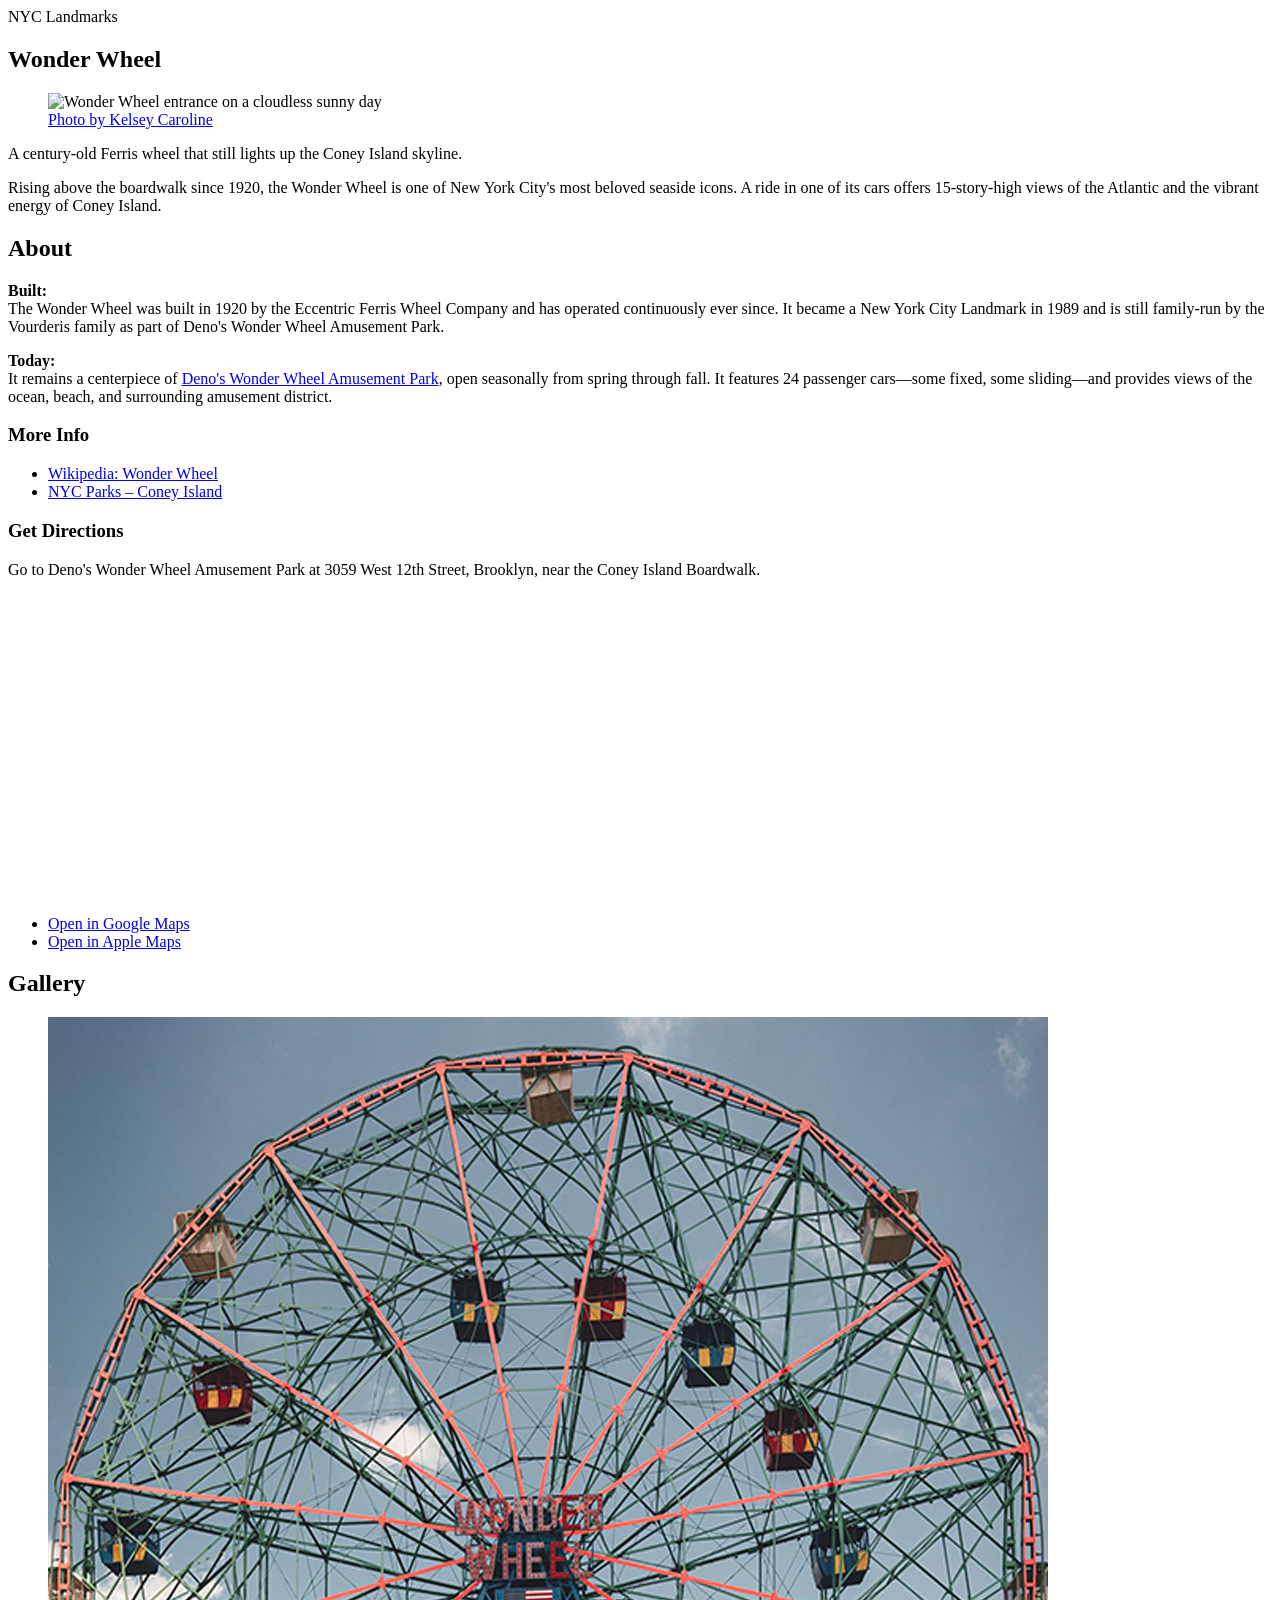
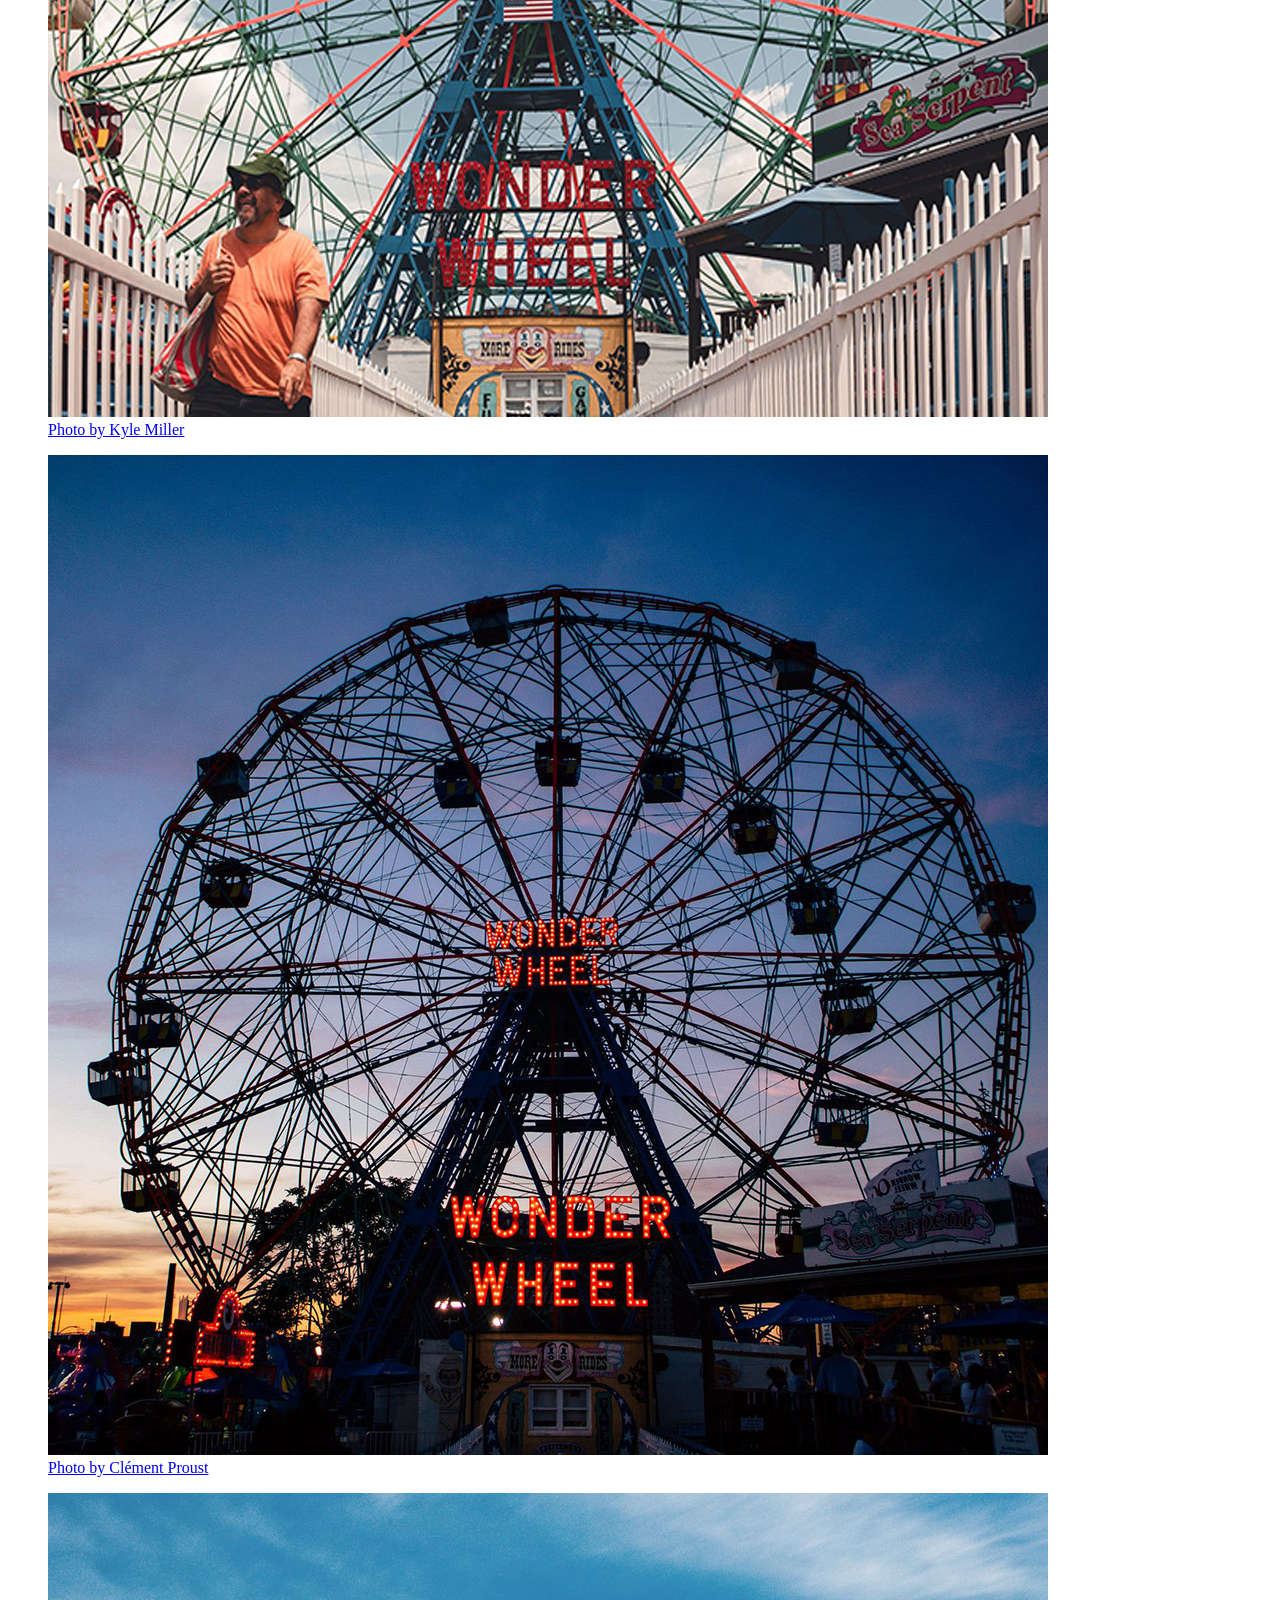
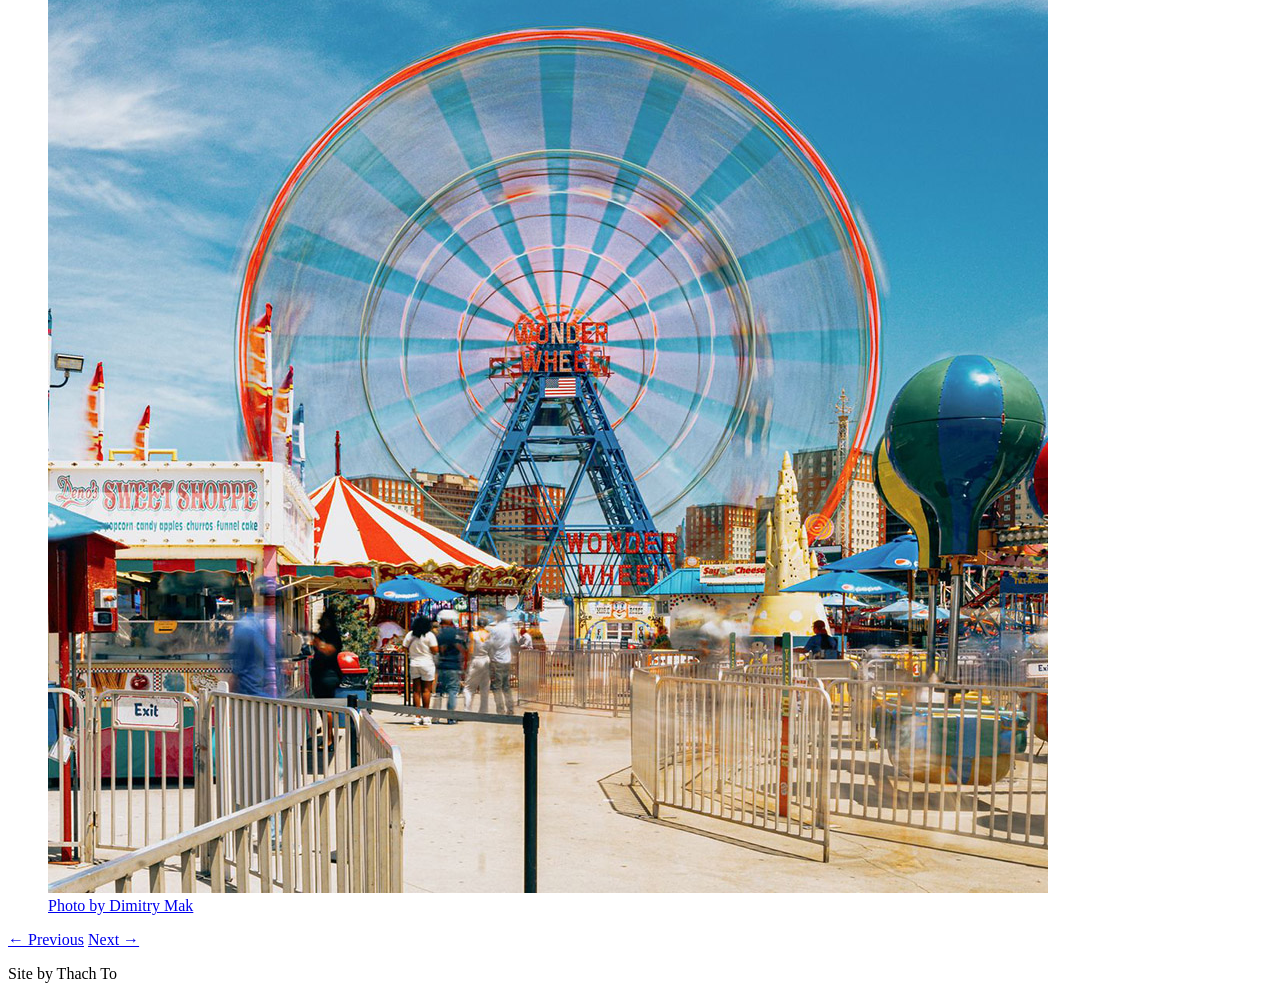
==== landmark-wonder.html @ cd75d4b3 "created new landmark html page to use as model for other landmark pages" ====
<!DOCTYPE html>
<html lang="en">

<head>
    <meta charset="UTF-8">
    <meta name="viewport" content="width=device-width, initial-scale=1.0">
    <title>Wonder Wheel</title>
    <link rel="stylesheet" href="tokens.css">
    <link rel="stylesheet" href="style.css">
</head>

<body>
    <header>
        <div class="site-title">NYC Landmarks</div>
    </header>

    <main>
        <section class="landmark-intro">
            <h1 class="hero-heading">Wonder Wheel</h1>
            <figure class="hero-image">
                <img src="images/pexels-kelsey-caroline-774981359-19122990.jpg"
                    alt="Wonder Wheel entrance on a cloudless sunny day">
                <figcaption><a href="https://www.pexels.com/photo/ferris-wheel-in-amusement-park-19122990/">Photo by
                        Kelsey Caroline</a></figcaption>
            </figure>
            <div class="hero-desc">
                <p class="tagline">A century-old Ferris wheel that still lights up the Coney Island skyline.</p>
                <p>Rising above the boardwalk since 1920, the Wonder Wheel is one of New York City's most beloved
                    seaside
                    icons. A ride in one of its cars offers 15-story-high views of the Atlantic and the vibrant energy
                    of
                    Coney Island.</p>
            </div>
        </section>

        <div class="landmark-content">
            <section class="landmark-about">
                <h2>About</h2>
                <p>
                    <strong>Built:</strong>
                    <br>
                    The Wonder Wheel was built in 1920 by the Eccentric Ferris Wheel Company and has
                    operated continuously ever since. It became a New York City Landmark in 1989 and is still family-run
                    by
                    the Vourderis family as part of Deno's Wonder Wheel Amusement Park.
                </p>
                <p>
                    <strong>Today:</strong>
                    <br>
                    It remains a centerpiece of <a href="https://www.denoswonderwheel.com/" target="_blank"
                        rel="noopener">Deno's Wonder Wheel Amusement Park</a>, open seasonally from spring
                    through fall. It features 24 passenger cars—some fixed, some sliding—and provides views of the
                    ocean,
                    beach, and surrounding amusement district.
                </p>
                <div>
                    <h3>More Info</h3>
                    <ul>
                        <li><a href="https://en.wikipedia.org/wiki/Wonder_Wheel" target="_blank"
                                rel="noopener">Wikipedia:
                                Wonder Wheel</a></li>
                        <li><a href="https://www.nycgovparks.org/parks/coney-island-beach-and-boardwalk/history"
                                target="_blank" rel="noopener">NYC Parks – Coney Island</a></li>
                    </ul>
                </div>
            </section>
            <aside class="landmark-directions">
                <h3 id="directions-title">Get Directions</h3>
                <p>Go to Deno's Wonder Wheel Amusement Park at 3059 West 12th Street, Brooklyn, near the Coney
                    Island Boardwalk.</p>
                <div class="mapWrapper ratio-16-9">
                    <iframe title="Google Maps directions to Deno's Wonder Wheel Amusement Park"
                        src="https://www.google.com/maps/embed?pb=!1m18!1m12!1m3!1d3030.532203648882!2d-73.98173542379145!3d40.57400657141486!2m3!1f0!2f0!3f0!3m2!1i1024!2i768!4f13.1!3m3!1m2!1s0x89c24434534167ab%3A0x8cb4eba7154607ba!2sDeno's%20Wonder%20Wheel%20Amusement%20Park!5e0!3m2!1sen!2sus!4v1794088788698!5m2!1sen!2sus"
                        width="400" height="300" style="border:0;" allowfullscreen="" loading="lazy"
                        referrerpolicy="strict-origin-when-cross-origin"></iframe>
                </div>
                <ul>
                    <li>
                        <a class="directory-button"
                            href="https://www.google.com/maps/dir/?api=1&amp;destination=Deno%27s%20Wonder%20Wheel%20Amusement%20Park%2C%203059%20West%2012th%20Street%2C%20Brooklyn%2C%20NY%2011224">Open
                            in Google Maps</a>
                    </li>
                    <li>
                        <a class="directory-button"
                            href="https://maps.apple.com/directions?destination=Deno%27s%20Wonder%20Wheel%20Amusement%20Park%2C%203059%20West%2012th%20Street%2C%20Brooklyn%2C%20NY%2011224">Open
                            in Apple Maps</a>
                    </li>
                </ul>
            </aside>
        </div>

        <section class="more-landmark-photos">
            <h2>Gallery</h2>
            <div class="gallery-grid">
                <div>
                    <figure class="gallery-photo">
                        <img src="images/squares/pexels-kyle-miller-169884138-27462439_square.jpg"
                            alt="A man walking away from the wonder wheel which is in full view.">
                        <figcaption><a
                                href="https://www.pexels.com/photo/a-man-walking-past-a-ferris-wheel-27462439/">Photo
                                by Kyle Miller</a></figcaption>
                    </figure>
                </div>
                <div>
                    <figure class="gallery-photo">
                        <img src="images/squares/pexels-clement-proust-363898785-24730360_square.jpg"
                            alt="Wonder wheel at sunset">
                        <figcaption><a
                                href="https://www.pexels.com/photo/denos-wonder-wheel-amusement-park-24730360/">Photo
                                by Clément Proust</a></figcaption>
                    </figure>
                </div>
                <div>
                    <figure class="gallery-photo">
                        <img src="images/squares/pexels-dimitry-mak-1310041547-30911091_square.jpg"
                            alt="Night view of the Wonder Wheel lit with neon">
                        <figcaption><a
                                href="https://www.pexels.com/photo/colorful-summer-day-at-coney-island-amusement-park-30911091/">Photo
                                by Dimitry Mak</a></figcaption>
                    </figure>
                </div>
            </div>
        </section>

        <nav id="pagination" aria-label="Landmark navigation">
            <a class="btn" rel="prev" href="landmark-tram.html">← Previous</a>
            <a class="btn" rel="next" href="landmark-liberty.html">Next →</a>
        </nav>
    </main>

    <footer>
        <p>Site by Thach To</p>
    </footer>

</body>

</html>
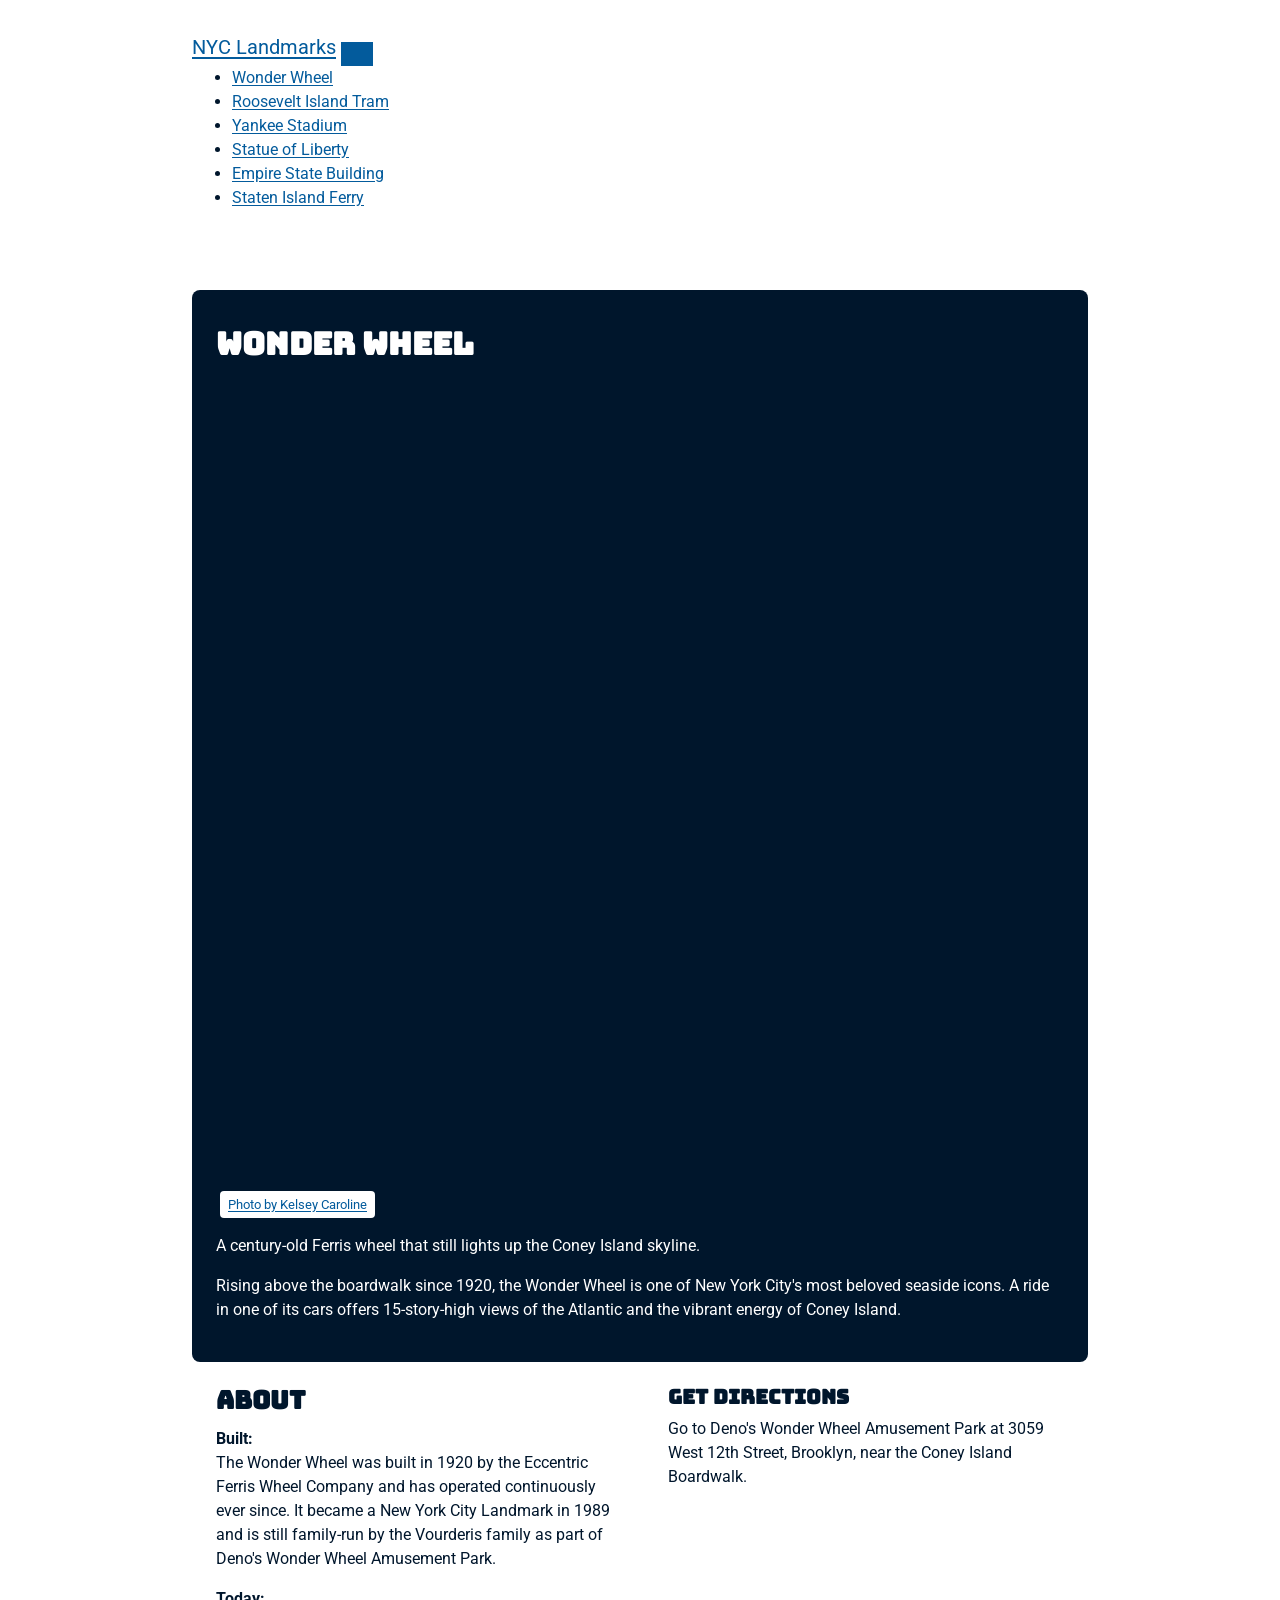
==== commit dad54a04: "created, styled, and added navigation to landmark pages" ====
--- a/landmark-wonder.html
+++ b/landmark-wonder.html
@@ -10,18 +10,43 @@
 </head>
 
 <body>
-    <header>
-        <div class="site-title">NYC Landmarks</div>
+     <header id="navbar">
+        <div class="navigation-bar">
+            <div class="site-title">
+                <a href="index.html" class="logo">NYC Landmarks</a>
+                <button type="button" class="menu-button" aria-controls="menu" aria-expanded="false" aria-label="Toggle menu">
+                    <span class="menu-button-text"></span>
+                </button>
+            </div>
+        </div>
+
+        <nav aria-label="Primary">
+            <ul id="menu" class="menu">
+                <li><a href="landmark-wonder.html" aria-current="page">Wonder Wheel</a></li>
+                <li><a href="landmark-tram.html">Roosevelt Island Tram</a></li>
+                <li><a href="landmark-yankee.html">Yankee Stadium</a></li>
+                <li><a href="landmark-liberty.html">Statue of Liberty</a></li>
+                <li><a href="landmark-empire.html">Empire State Building</a></li>
+                <li><a href="landmark-ferry.html">Staten Island Ferry</a></li>
+            </ul>
+        </nav>
     </header>
 
     <main>
         <section class="landmark-intro">
             <h1 class="hero-heading">Wonder Wheel</h1>
             <figure class="hero-image">
-                <img src="images/pexels-kelsey-caroline-774981359-19122990.jpg"
-                    alt="Wonder Wheel entrance on a cloudless sunny day">
-                <figcaption><a href="https://www.pexels.com/photo/ferris-wheel-in-amusement-park-19122990/">Photo by
-                        Kelsey Caroline</a></figcaption>
+                <picture>
+                    <source media="(min-width: 645px)" srcset="images/pexels-kelsey-caroline-774981359-19122990.jpg">
+                    <source media="(max-width: 644px)"
+                        srcset="images/squares/pexels-kelsey-caroline-774981359-19122990_square.jpg">
+                    <img src="images/pexels-kelsey-caroline-774981359-19122990.jpg"
+                        alt="Wonder Wheel ferris wheel at Coney Island">
+                </picture>
+                 <figcaption>
+                    <a href="https://www.pexels.com/photo/ferris-wheel-in-amusement-park-19122990/">Photo by
+                        Kelsey Caroline</a>
+                </figcaption>
             </figure>
             <div class="hero-desc">
                 <p class="tagline">A century-old Ferris wheel that still lights up the Coney Island skyline.</p>
@@ -96,9 +121,12 @@
                     <figure class="gallery-photo">
                         <img src="images/squares/pexels-kyle-miller-169884138-27462439_square.jpg"
                             alt="A man walking away from the wonder wheel which is in full view.">
-                        <figcaption><a
+                        <figcaption>
+                            <a
                                 href="https://www.pexels.com/photo/a-man-walking-past-a-ferris-wheel-27462439/">Photo
-                                by Kyle Miller</a></figcaption>
+                                by Kyle Miller
+                            </a>
+                        </figcaption>
                     </figure>
                 </div>
                 <div>
@@ -114,17 +142,20 @@
                     <figure class="gallery-photo">
                         <img src="images/squares/pexels-dimitry-mak-1310041547-30911091_square.jpg"
                             alt="Night view of the Wonder Wheel lit with neon">
-                        <figcaption><a
+                        <figcaption>
+                            <a
                                 href="https://www.pexels.com/photo/colorful-summer-day-at-coney-island-amusement-park-30911091/">Photo
-                                by Dimitry Mak</a></figcaption>
+                                by Dimitry Mak
+                            </a>
+                        </figcaption>
                     </figure>
                 </div>
             </div>
         </section>
 
         <nav id="pagination" aria-label="Landmark navigation">
-            <a class="btn" rel="prev" href="landmark-tram.html">← Previous</a>
-            <a class="btn" rel="next" href="landmark-liberty.html">Next →</a>
+            <a class="btn" rel="prev" href="index.html">← Previous</a>
+            <a class="btn" rel="next" href="landmark-tram.html">Next →</a>
         </nav>
     </main>
 
@@ -132,6 +163,7 @@
         <p>Site by Thach To</p>
     </footer>
 
+    <script src="js/main.js"></script>
 </body>
 
 </html>
--- a/tokens.css
+++ b/tokens.css
@@ -0,0 +1,191 @@
+@import url("https://fonts.googleapis.com/css2?family=Bungee&family=Roboto&display=swap");
+
+/* Design System Tokens: Set Base CSS variable values. */
+:root {
+  /* Typographic Styles */
+  --text-size-xs: 0.64rem;
+  --text-size-sm: 0.8rem;
+  --text-size-md: 1rem;
+  --text-size-lg: 1.25rem;
+  --text-size-xl: 1.563rem;
+  --text-size-2xl: 1.953rem;
+  --text-size-3xl: 2.441rem;
+  --line-height-base: 1.5;
+  --line-height-headings: 1.15;
+  --headings-family: "Bungee", sans-serif;
+  --base-family: "Roboto", sans-serif;
+
+  /* Color Styles */
+  --primary-text: #00162C;
+  --primary-background: #FFFFFF;
+  --action: #035B9C;
+  --action-hover: #0578CB;
+  --button-text: #FFFFFF;
+
+  --alternate-text: #FFFFFF;
+  --alternate-background: #00162C;
+  --alternate-action: #F48328;
+  --alternate-action-hover: #FF9248;
+  --alternate-button-text: #00162C;
+
+  --highlight-color: #BEBBC4;
+
+  /* Spacing Units */
+  --space-unit: 0.25rem;
+  --space-1: calc(var(--space-unit) * 1);
+  --space-2: calc(var(--space-unit) * 2);
+  --space-3: calc(var(--space-unit) * 3);
+  --space-4: calc(var(--space-unit) * 4);
+  --space-6: calc(var(--space-unit) * 6);
+  --space-8: calc(var(--space-unit) * 8);
+  --space-12: calc(var(--space-unit) * 12);
+  --space-16: calc(var(--space-unit) * 16);
+  --space-24: calc(var(--space-unit) * 24);
+  --space-32: calc(var(--space-unit) * 32);
+
+  /* Layout Styles */
+  --page-width: 60rem;
+  --grid-gap: var(--space-3);
+  --section-spacing: var(--space-6);
+  --content-padding: var(--space-3);
+}
+
+html {
+  font-size: 16px;
+}
+
+* {
+  box-sizing: border-box;
+}
+
+body {
+  margin: 0;
+  font-family: var(--base-family);
+  font-size: var(--text-size-md);
+  line-height: var(--line-height-base);
+  color: var(--primary-text);
+  background-color: var(--primary-background);
+  overflow-wrap: break-word;
+}
+
+/* Typography */
+h1, h2, h3, h4, h5, h6 {
+  font-family: var(--headings-family);
+  line-height: var(--line-height-headings);
+}
+
+h1 {
+  font-size: var(--text-size-2xl);
+}
+
+h2 {
+  font-size: var(--text-size-xl);
+}
+
+h3 {
+  font-size: var(--text-size-lg);
+}
+
+h4 {
+  font-size: var(--text-size-md);
+}
+
+h5 {
+  font-size: var(--text-size-sm);
+}
+
+h6 {
+  font-size: var(--text-size-xs);
+}
+
+
+/* Clean heading defaults assuming parent sections handle top spacing */
+h1 {
+  margin-block-start: 0;
+  margin-block-end: var(--space-4); /* 16px on 4px base */
+}
+
+h2 {
+  margin-block-start: 0;
+  margin-block-end: var(--space-3); /* 12px on 4px base */
+}
+
+h3 {
+  margin-block-start: 0;
+  margin-block-end: var(--space-2); /* 8px on 4px base */
+}
+
+h4, h5, h6 {
+  margin-block-start: 0;
+  margin-block-end: var(--space-2); /* 8px on 4px base */
+}
+
+p, ul, ol {
+  margin: 0 0 var(--space-4);
+}
+
+small {
+  font-size: var(--text-size-sm);
+}
+
+/* Layout */
+header, main, footer {
+  max-width: var(--page-width);
+  margin-inline: auto;
+  padding: var(--space-8);
+}
+
+section, .alternate {
+  padding: var(--content-padding);
+}
+
+section + section {
+  margin-top: var(--section-spacing);
+}
+
+/* Site identity stays separate from the page heading. */
+.site-title {
+  font-size: var(--text-size-lg);
+}
+
+/* Add the alternate class to an element to apply alternate styling. */
+.alternate {
+  --action: var(--alternate-action);
+  --action-hover: var(--alternate-action-hover);
+  --button-text: var(--alternate-button-text);
+  color: var(--alternate-text);
+  background-color: var(--alternate-background);
+}
+
+/* Links and buttons */
+a {
+  color: var(--action);
+  text-decoration: underline;
+  text-underline-offset: 0.15em;
+}
+
+a:hover, a:active {
+  background-color: var(--alternate-action-hover);
+  color: var(--alternate-button-text); 
+}
+
+button, .button {
+  display: inline-block;
+  border: 0;
+  padding: var(--space-3) var(--space-4);
+  font: inherit;
+  color: var(--button-text);
+  background-color: var(--action);
+  text-decoration: none;
+  cursor: pointer;
+}
+
+button:hover, .button:hover {
+  color: var(--button-text);
+  background-color: var(--action-hover);
+}
+
+a:focus-visible, button:focus-visible {
+  outline: 2px solid var(--alternate-action);
+} 
+
--- a/style.css
+++ b/style.css
@@ -0,0 +1,350 @@
+html {
+  box-sizing: border-box;
+}
+
+*,
+*::before,
+*::after {
+  box-sizing: inherit;
+}
+
+/* basic responsive image css */
+img,
+video {
+  max-width: 100%;
+  height: auto;
+}
+
+figure {
+  margin: 0;
+}
+
+
+/* ----------------Video Wrapper------------------ */
+
+.videoWrapper {
+  position: relative;
+  padding-top: 25px;
+  height: 0;
+  clear: both;
+}
+
+.videoWrapper.ratio-16-9 {
+  padding-bottom: 56.25%;
+}
+
+/* 4:3 aspect ratio wrapper */
+.videoWrapper.ratio-4-3 {
+  padding-bottom: 75%;
+  /* 3 ÷ 4 = .75 which is 75% */
+}
+
+.videoWrapper.ratio-9-16 {
+  padding-bottom: calc(100vh - 100px);
+  /* Full height minus 100px (to account for possible fixed header or footer */
+  width: calc((100vh - 100px) * (9 / 16));
+  /* Calculate width based on 9:16 aspect ratio */
+  margin-inline: auto;
+  /* center horizontally */
+  /* 9:16 */
+}
+
+.videoWrapper iframe {
+  position: absolute;
+  top: 0;
+  left: 0;
+  width: 100%;
+  height: 100%;
+  border-radius: var(--space-2);
+}
+
+/* ----------------Landmark Cards------------------ */
+.landmarks-grid {
+  display: grid;
+  grid-template-columns: repeat(auto-fit, minmax(250px, 1fr));
+  gap: var(--space-3);
+}
+
+.featured-landmark {
+  background-color: var(--alternate-background);
+  color: var(--alternate-text);
+  padding: var(--space-6);
+  border-radius: var(--space-2);
+}
+
+.card {
+  display: flex;
+  flex-direction: column;
+  gap: var(--space-1);
+  background-color: var(--alternate-background);
+  border: 1px solid var(--alternate-background);
+  border-radius: var(--space-2);
+  overflow: hidden;
+}
+
+
+.card-image img {
+  display: block;
+  width: 100%;
+  height: auto;
+}
+
+.card .card-image {
+  position: relative;
+}
+
+.card figcaption {
+  position: absolute;
+  bottom: var(--space-1);
+  left: var(--space-1);
+  background-color: var(--primary-background);
+  padding: var(--space-1) var(--space-2);
+  border-radius: var(--space-1);
+  font-size: var(--text-size-sm);
+}
+
+.card-title {
+  color: var(--alternate-action);
+  padding: var(--space-2) var(--space-2);
+  font-size: var(--text-size-md);
+}
+
+/* ======================
+Media Queries
+========================= */
+@media (min-width: 600px) {
+  /* this applies to mobile in landscape and some tablets in portrait */
+
+
+}/*   end min-width 600 */
+
+
+@media (min-width: 900px) {
+  /* this applies to tablets */
+
+  .introduction {
+    display: grid;
+    grid-template-columns: 60% 1fr;
+    gap: var(--space-6);
+  }
+
+  .intro-title{
+    grid-area: 1 / 1 / 2 / 3;
+  }
+
+  .gallery-grid {
+  display: grid;
+  grid-template-columns: repeat(3,1fr);
+  gap: var(--space-3);
+}
+
+}/*   end min-width 900 */
+
+
+@media (min-width: 1200px) {
+  /* this applies average laptops */
+
+
+  .introduction {
+    display: grid;
+    grid-template-columns: 2fr 1fr;
+    gap: var(--space-6);
+  }
+
+  .intro-title{
+    grid-area: 1 / 1 / 2 / 3;
+  }
+
+}/*   end min-width 1200 */
+
+
+@media (min-width: 1800px) {
+  /* this applies to very large screens */
+
+}
+
+/*   end min-width 1800 */
+
+
+/* =========================
+Individual Landmark Page
+============================ */
+
+.landmark-intro {
+  background-color: var(--alternate-background);
+  padding: var(--space-6);
+  border-radius: var(--space-2);
+}
+
+.hero-heading,
+.hero-desc {
+  color: var(--alternate-text);
+  margin: var(--space-3) 0;
+}
+
+.hero-image img {
+  display: block;
+  width: 100%;
+  height: auto;
+}
+
+.landmark-intro .hero-image {
+  position: relative;
+}
+
+.landmark-intro figcaption {
+  position: absolute;
+  bottom: var(--space-1);
+  left: var(--space-1);
+  background-color: var(--primary-background);
+  padding: var(--space-1) var(--space-2);
+  border-radius: var(--space-1);
+  font-size: var(--text-size-sm);
+  color: var(--action);
+}
+
+
+/* ==========================
+Landmark About
+=============================*/
+.landmark-content {
+  display: grid;
+  grid-template-columns: repeat(auto-fit, minmax(300px, 1fr));
+  gap: var(--space-2);
+}
+
+.landmark-about,
+.landmark-directions {
+  padding: var(--space-6);
+}
+
+
+.landmark-directions ul {
+  list-style: none;
+  padding: 0;
+  margin: 0;
+}
+
+.landmark-directions li a {
+  text-decoration: none;
+}
+
+.directory-button {
+  display: flex;
+  flex-flow: column wrap;
+  margin: var(--space-3) 0;
+  border-radius: var(--space-6);
+  padding: var(--space-3) var(--space-4);
+  background-color: var(--action);
+  color: var(--button-text);
+  text-align: center;
+  font-size: var(--text-size-sm);
+}
+
+.mapWrapper {
+  position: relative;
+  padding-top: 25px;
+  height: 0;
+  clear: both;
+}
+
+.mapWrapper.ratio-16-9 {
+  padding-bottom: 56.25%;
+}
+
+.mapWrapper iframe {
+  position: absolute;
+  top: 0;
+  left: 0;
+  width: 100%;
+  height: 100%;
+}
+
+/* ===================
+Gallery
+======================*/
+
+.gallery-grid {
+  display: grid;
+  gap: var(--space-3);
+}
+
+
+.gallery-photo img {
+  display: block;
+  width: 100%;
+  height: auto;
+}
+
+.more-landmark-photos .gallery-photo {
+  position: relative;
+}
+
+.more-landmark-photos figcaption {
+  position: absolute;
+  bottom: var(--space-1);
+  left: var(--space-1);
+  background-color: var(--primary-background);
+  padding: var(--space-1) var(--space-2);
+  border-radius: var(--space-1);
+  font-size: var(--text-size-sm);
+  color: var(--action);
+}
+
+/* ===================
+Page Navigation
+====================== */
+
+#pagination {
+  display: flex;
+  justify-content: space-between;
+  margin: var(--space-2);
+}
+
+.btn {
+  padding: var(--space-3);
+  border-radius: var(--space-2);
+  background-color: var(--action);
+  color: var(--button-text);
+  font-size: var(--text-size-sm);
+  text-decoration: none;
+}
+
+/* =============
+Quicklink btn
+=============== */
+.introduction {
+  display: grid;
+  gap: var(--space-4);
+}
+
+.intro-text ul {
+  list-style: none;
+  margin: 0;
+  padding: 0;
+}
+
+.intro-text li a {
+  text-decoration: none;
+}
+
+.quicklink-button{
+  display: block;
+  border-radius: var(--space-6);
+  padding: var(--space-3) var(--space-4);
+  background-color: var(--action);
+  text-align: center;
+  font-size: var(--text-size-sm);
+  color: var(--button-text);
+}
+
+.intro-text{
+  display: flex;
+  flex-direction: column;
+}
+
+/* pushing btn to the bottom  */
+.intro-text .intro{
+  flex-grow: 2;
+}
+
